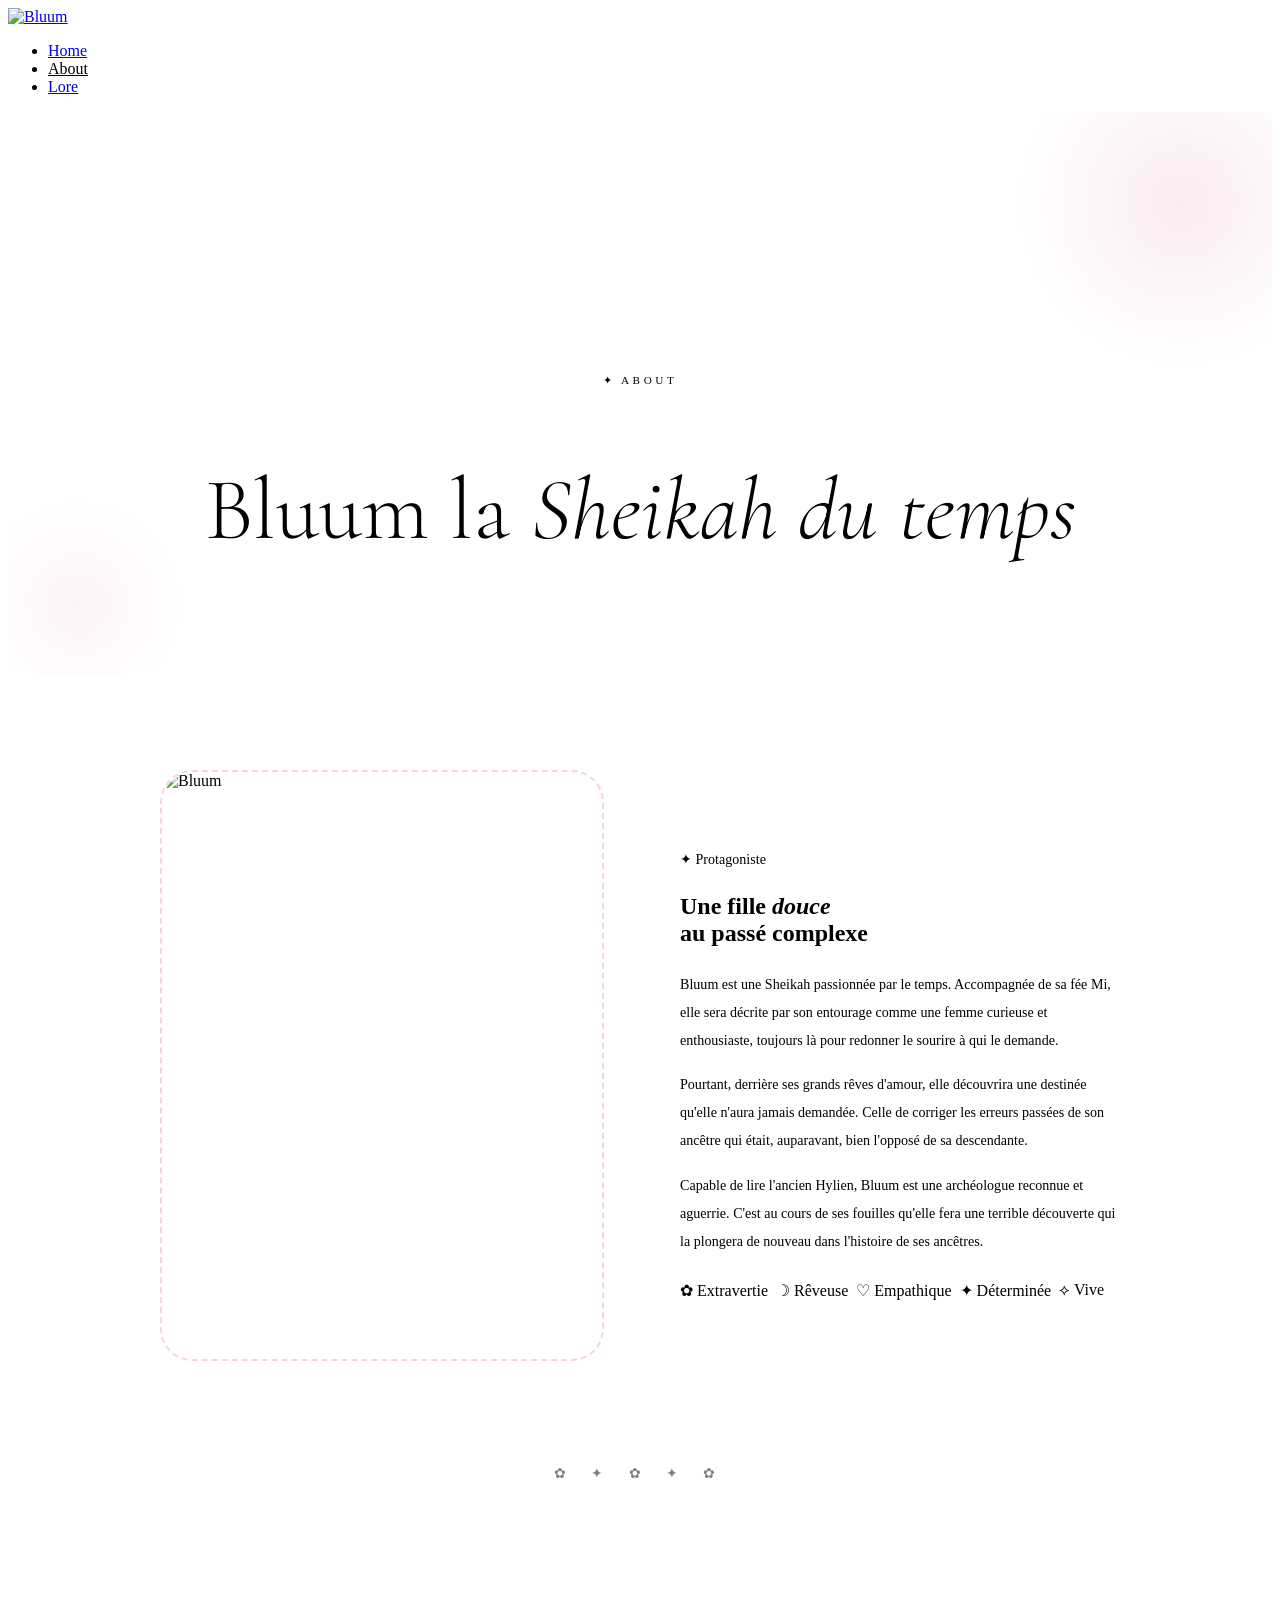
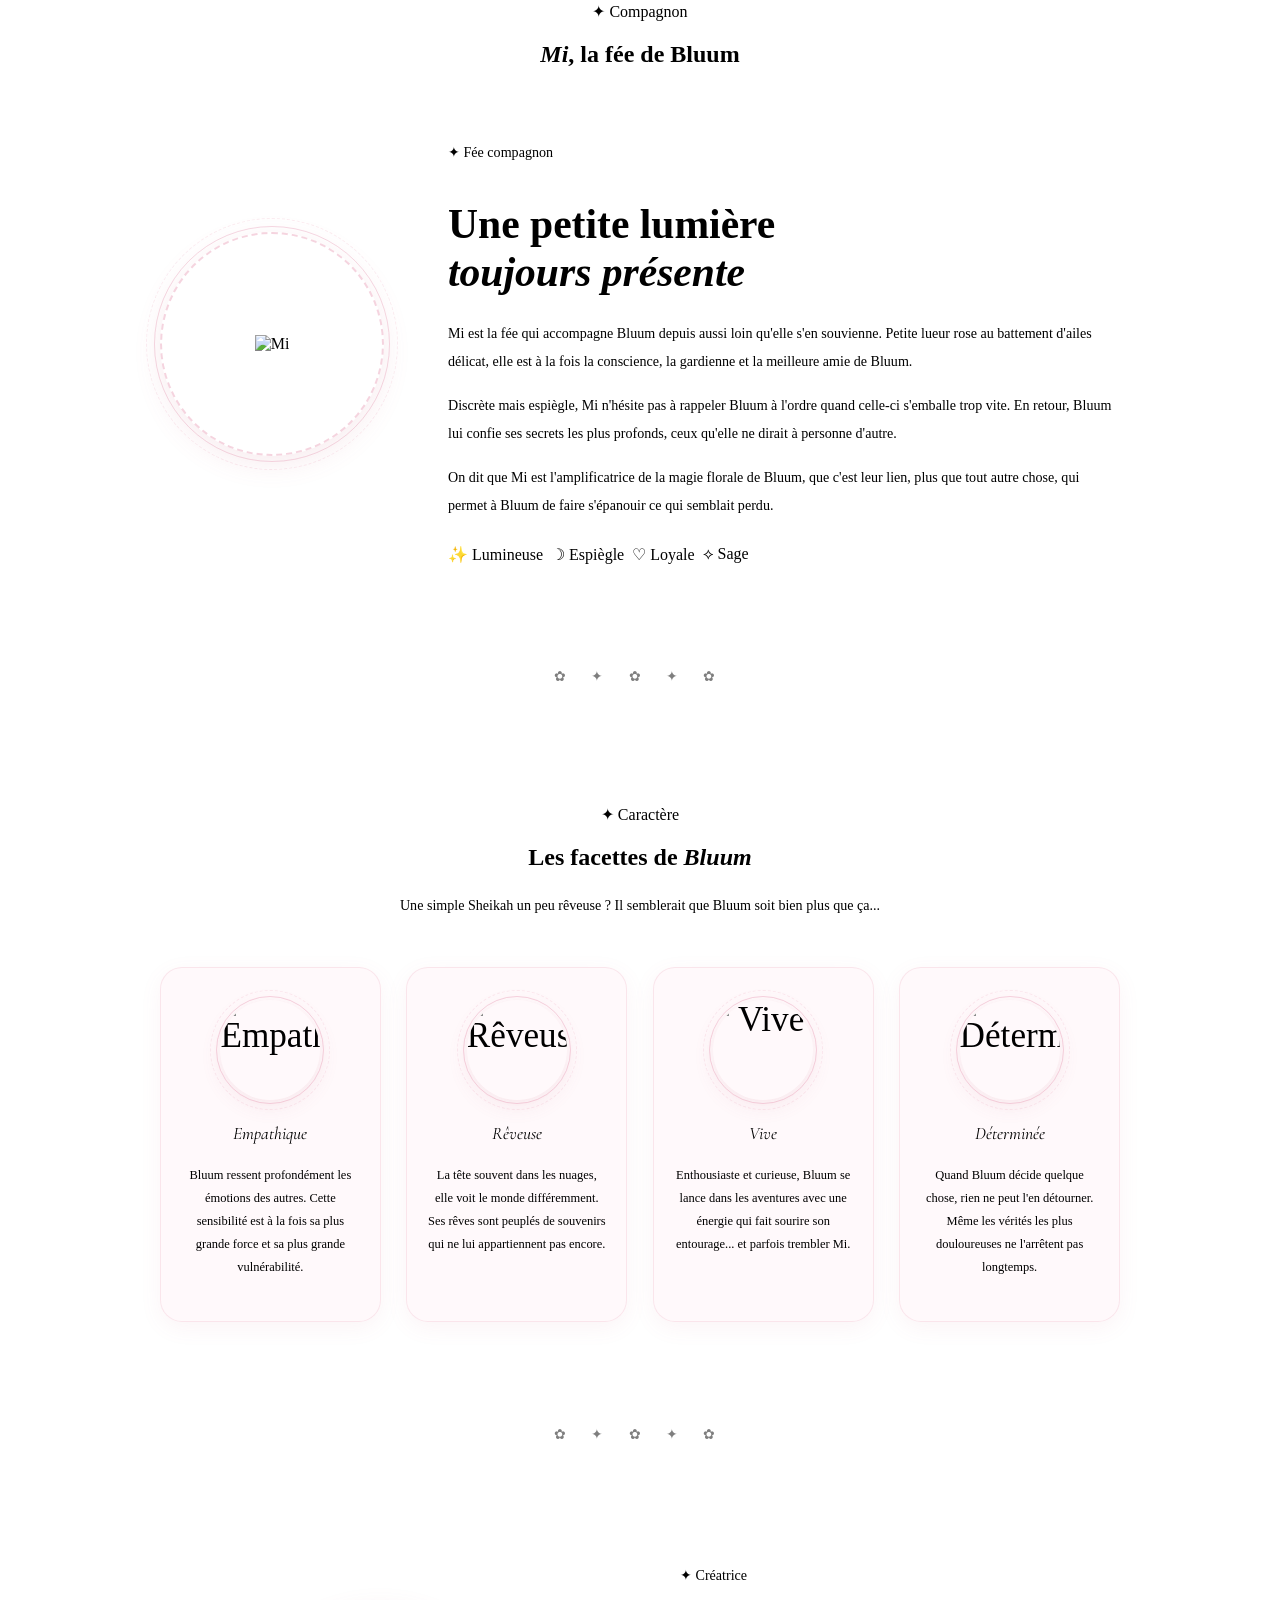
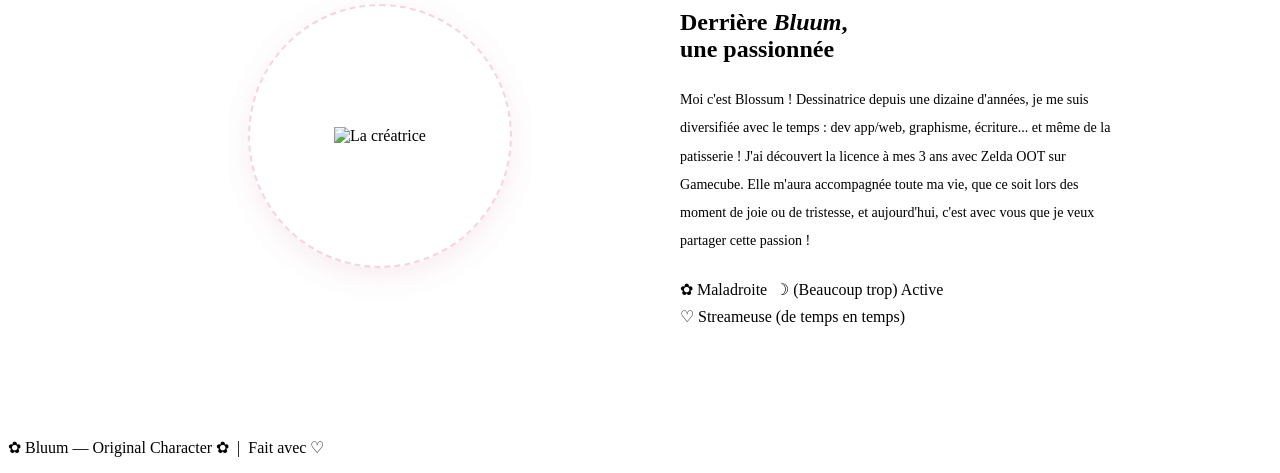
==== about.html @ 6b10b5e0 "Update about.html" ====
<!DOCTYPE html>
<html lang="fr">
<head>
  <meta charset="UTF-8" />
  <meta name="viewport" content="width=device-width, initial-scale=1.0"/>
  <title>The Legend of Nyx — About</title>
  <link href="https://fonts.googleapis.com/css2?family=Cormorant+Garamond:ital,wght@0,300;0,400;1,300;1,400&family=DM+Sans:wght@300;400&family=Playfair+Display:ital@1&display=swap" rel="stylesheet"/>
  <link rel="stylesheet" href="style.css"/>
  <link rel="icon" type="image/png" href="images/icon.png" />
  <style>

    /* ─── Lien actif nav ─── */
    nav.top-nav ul li a.active { color: var(--deep-rose); }
    nav.top-nav ul li a.active::after { width: 100%; }

    /* ════════════════════════════════════════
       HERO ABOUT
    ════════════════════════════════════════ */
    .about-hero {
      min-height: 42vh;
      display: flex;
      flex-direction: column;
      align-items: center;
      justify-content: flex-end;
      padding: 8rem 2rem 3.5rem;
      text-align: center;
      background: linear-gradient(160deg, var(--blush) 0%, var(--cream) 100%);
      position: relative;
      overflow: hidden;
    }
    .about-hero-deco {
      position: absolute;
      border-radius: 50%;
      pointer-events: none;
    }
    .about-hero h1 {
      font-family: 'Cormorant Garamond', serif;
      font-size: clamp(3rem, 7vw, 5.5rem);
      font-weight: 300;
      line-height: 1.1;
      color: var(--text);
      position: relative;
      z-index: 2;
    }
    .about-hero h1 em { font-style: italic; color: var(--deep-rose); }
    .about-hero-label {
      font-size: 0.7rem;
      letter-spacing: 0.32em;
      text-transform: uppercase;
      color: var(--rose);
      margin-bottom: 1rem;
      position: relative;
      z-index: 2;
    }

    /* ════════════════════════════════════════
       SECTIONS COMMUNES
    ════════════════════════════════════════ */
    .page-section {
      padding: 6rem 2rem;
      display: flex;
      flex-direction: column;
      align-items: center;
    }
    .page-section-inner {
      max-width: 960px;
      width: 100%;
    }

    /* ════════════════════════════════════════
       LAYOUT PORTRAIT — image + texte côte à côte
    ════════════════════════════════════════ */
    .portrait-section {
      display: grid;
      grid-template-columns: 1fr 1fr;
      gap: 5rem;
      align-items: center;
    }
    .portrait-section.reverse { direction: rtl; }
    .portrait-section.reverse > * { direction: ltr; }

    /* Zone de dessin rectangulaire */
    .drawing-zone {
      width: 100%;
      aspect-ratio: 3 / 4;
      background: linear-gradient(135deg, var(--blush), var(--petal));
      border-radius: 2rem;
      display: flex;
      flex-direction: column;
      align-items: center;
      justify-content: center;
      gap: 0.8rem;
      border: 2px dashed rgba(232,160,184,0.45);
      position: relative;
      overflow: hidden;
    }
    .drawing-zone img {
      width: 100%; height: 100%;
      object-fit: cover;
      border-radius: 2rem;
      display: block;
    }
    .drawing-zone-placeholder {
      display: flex;
      flex-direction: column;
      align-items: center;
      gap: 0.6rem;
    }
    .drawing-zone-icon { font-size: 2.4rem; opacity: 0.4; }
    .drawing-zone-label {
      font-size: 0.68rem;
      letter-spacing: 0.22em;
      text-transform: uppercase;
      color: var(--muted);
      opacity: 0.7;
    }

    /* Texte des sections portrait */
    .portrait-text .section-label { margin-bottom: 0.6rem; }
    .portrait-text .section-title { margin-bottom: 1.4rem; }
    .portrait-text p {
      font-size: 0.88rem;
      line-height: 2;
      color: var(--muted);
      font-weight: 300;
      margin-bottom: 1rem;
    }
    .portrait-text p:last-of-type { margin-bottom: 0; }
    .portrait-tags {
      display: flex;
      flex-wrap: wrap;
      gap: 0.5rem;
      margin-top: 1.6rem;
    }

    /* ════════════════════════════════════════
       SECTION MI — rond + texte horizontal
    ════════════════════════════════════════ */
    .mi-layout {
      display: grid;
      grid-template-columns: auto 1fr;
      gap: 4rem;
      align-items: center;
    }
    .mi-circle-wrap {
      position: relative;
      display: flex;
      align-items: center;
      justify-content: center;
      flex-shrink: 0;
    }
    .mi-drawing {
      width: 220px;
      height: 220px;
      border-radius: 50%;
      background: linear-gradient(135deg, var(--blush), var(--petal));
      display: flex;
      flex-direction: column;
      align-items: center;
      justify-content: center;
      gap: 0.6rem;
      border: 2px dashed rgba(232,160,184,0.45);
      overflow: hidden;
      box-shadow: 0 8px 28px rgba(197,96,122,0.12);
      position: relative;
      z-index: 1;
    }
    .mi-drawing img { width: 100%; height: 100%; object-fit: cover; }
    .mi-ring {
      position: absolute; inset: -6px; border-radius: 50%;
      border: 1.5px solid rgba(232,160,184,0.4); pointer-events: none;
    }
    .mi-ring-2 {
      position: absolute; inset: -14px; border-radius: 50%;
      border: 1px dashed rgba(232,160,184,0.2); pointer-events: none;
      animation: spinSlow 18s linear infinite;
    }

    /* ════════════════════════════════════════
       SECTION CARACTÈRE — cartes style univers
    ════════════════════════════════════════ */
    .caractere-grid {
      display: grid;
      grid-template-columns: repeat(4, 1fr);
      gap: 1.6rem;
      margin-top: 3rem;
    }
    .caract-card {
      display: flex;
      flex-direction: column;
      align-items: center;
      text-align: center;
      padding: 2rem 1.2rem 1.8rem;
      background: rgba(255,248,251,0.85);
      backdrop-filter: blur(12px);
      border: 1px solid rgba(232,160,184,0.22);
      border-radius: 22px;
      position: relative;
      transition: transform 0.35s, box-shadow 0.35s;
      box-shadow: 0 6px 22px rgba(197,96,122,0.07);
    }
    .caract-card:hover {
      transform: translateY(-6px);
      box-shadow: 0 16px 40px rgba(197,96,122,0.14);
    }
    .caract-portrait {
      width: 100px; height: 100px;
      border-radius: 50%;
      background: linear-gradient(135deg, var(--blush), var(--petal));
      display: flex; align-items: center; justify-content: center;
      font-size: 2.2rem;
      position: relative;
      margin-bottom: 1.4rem;
      overflow: visible;
      flex-shrink: 0;
      box-shadow: 0 6px 20px rgba(197,96,122,0.12);
      transition: transform 0.35s, box-shadow 0.35s;
    }
    .caract-card:hover .caract-portrait {
      transform: translateY(-4px) scale(1.05);
      box-shadow: 0 14px 34px rgba(197,96,122,0.2);
    }
    .caract-portrait-inner {
      width: 100%; height: 100%;
      border-radius: 50%; overflow: hidden;
      display: flex; align-items: center; justify-content: center;
    }
    .caract-portrait-inner img { width: 100%; height: 100%; object-fit: cover; }
    .caract-ring {
      position: absolute; inset: -4px; border-radius: 50%;
      border: 1.5px solid rgba(232,160,184,0.45); pointer-events: none;
    }
    .caract-ring-2 {
      position: absolute; inset: -10px; border-radius: 50%;
      border: 1px dashed rgba(232,160,184,0.2); pointer-events: none;
      animation: spinSlow 20s linear infinite;
    }
    .caract-title {
      font-family: 'Cormorant Garamond', serif;
      font-size: 1.1rem; font-weight: 400;
      color: var(--text); margin-bottom: 0.5rem;
    }
    .caract-title em { font-style: italic; color: var(--deep-rose); }
    .caract-desc {
      font-size: 0.78rem; line-height: 1.85;
      color: var(--muted); font-weight: 300;
    }

    /* ════════════════════════════════════════
       SECTION CRÉATRICE — rond centré
    ════════════════════════════════════════ */
    .creatrice-drawing {
      width: 260px; height: 260px;
      border-radius: 50%;
      background: linear-gradient(135deg, var(--blush), var(--petal));
      display: flex; flex-direction: column;
      align-items: center; justify-content: center;
      gap: 0.6rem;
      border: 2px dashed rgba(232,160,184,0.45);
      overflow: hidden;
      box-shadow: 0 8px 28px rgba(197,96,122,0.12);
      flex-shrink: 0;
    }
    .creatrice-drawing img { width: 100%; height: 100%; object-fit: cover; }

    /* ─── Séparateur floral ─── */
    .floral-sep {
      text-align: center;
      font-size: 0.85rem;
      color: var(--rose);
      letter-spacing: 0.8em;
      opacity: 0.5;
      padding: 0.5rem 0;
    }

    /* ─── Responsive ─── */
    @media (max-width: 860px) {
      .portrait-section,
      .portrait-section.reverse { grid-template-columns: 1fr; direction: ltr; gap: 3rem; }
      .mi-layout { grid-template-columns: 1fr; justify-items: center; }
      .caractere-grid { grid-template-columns: repeat(2, 1fr); }
    }
    @media (max-width: 520px) {
      .caractere-grid { grid-template-columns: 1fr; }
    }
  </style>
</head>
<body>

  <!-- NAV -->
  <nav class="top-nav" aria-label="Navigation principale">
    <a class="nav-logo" href="index.html"><img src="images/logo.png" width="400" alt="Bluum"></a>
    <ul>
      <li><a href="index.html">Home</a></li>
      <li><a href="about.html" class="active">About</a></li>
      <li><a href="lore.html">Lore</a></li>
    </ul>
  </nav>

  <!-- ══════════════════════════════════════
       HERO
  ══════════════════════════════════════ -->
  <div class="about-hero">
    <div class="about-hero-deco" style="width:340px;height:340px;background:radial-gradient(circle,rgba(232,160,184,0.2) 0%,transparent 70%);top:-80px;right:-80px;animation:floatA 7s ease-in-out infinite;"></div>
    <div class="about-hero-deco" style="width:220px;height:220px;background:radial-gradient(circle,rgba(249,217,227,0.3) 0%,transparent 70%);bottom:-40px;left:-40px;animation:floatB 9s ease-in-out infinite;"></div>
    <p class="about-hero-label">✦ About</p>
    <h1>Bluum la <em>Sheikah du temps</em></h1>
  </div>

  <!-- ══════════════════════════════════════
       1 — BLUUM : Histoire & portrait
  ══════════════════════════════════════ -->
  <div class="page-section" style="background:var(--white);">
    <div class="page-section-inner">
      <div class="portrait-section reveal">

        <div class="drawing-zone">
        <img src="images/bluum-histoire.png" alt="Bluum">
        </div>

        <div class="portrait-text">
          <p class="section-label">✦ Protagoniste</p>
          <h2 class="section-title">Une fille <em>douce</em><br/>au passé complexe</h2>
          <p>
            Bluum est une Sheikah passionnée par le temps. Accompagnée de sa fée Mi, elle sera décrite par son entourage comme une femme curieuse et enthousiaste, toujours là pour redonner le sourire à qui le demande.
          </p>
          <p>
            Pourtant, derrière ses grands rêves d'amour, elle découvrira une destinée qu'elle n'aura jamais demandée. Celle de corriger les erreurs passées de son ancêtre qui était, auparavant, bien l'opposé de sa descendante.
          </p>
          <p>
            Capable de lire l'ancien Hylien, Bluum est une archéologue reconnue et aguerrie. C'est au cours de ses fouilles qu'elle fera une terrible découverte qui la plongera de nouveau dans l'histoire de ses ancêtres.
          </p>
          <div class="portrait-tags">
            <span class="tag">✿ Extravertie</span>
            <span class="tag">☽ Rêveuse</span>
            <span class="tag">♡ Empathique</span>
            <span class="tag">✦ Déterminée</span>
            <span class="tag">⟡ Vive</span>
          </div>
        </div>

      </div>
    </div>
  </div>

  <div class="floral-sep">✿ ✦ ✿ ✦ ✿</div>

  <!-- ══════════════════════════════════════
       2 — MI : La fée compagnon
  ══════════════════════════════════════ -->
  <div class="page-section" style="background:linear-gradient(160deg, var(--blush) 0%, var(--cream) 100%);">
    <div class="page-section-inner">

      <div style="text-align:center; margin-bottom:3.5rem;" class="reveal">
        <p class="section-label">✦ Compagnon</p>
        <h2 class="section-title"><em>Mi</em>, la fée de Bluum</h2>
      </div>

      <div class="mi-layout reveal" style="transition-delay:0.1s">

        <div class="mi-circle-wrap">
          <div class="mi-drawing">
            <!-- ✏️ Remplace par : <img src="images/mi.png" alt="Mi"> -->
            <div class="drawing-zone-placeholder">
            <img src="images/mi.jpg" alt="Mi">
            </div>
          </div>
          <div class="mi-ring"></div>
          <div class="mi-ring-2"></div>
        </div>

        <div class="portrait-text">
          <p class="section-label">✦ Fée compagnon</p>
          <h2 class="section-title" style="font-size:clamp(1.8rem,3.5vw,2.6rem);">Une petite lumière<br/><em>toujours présente</em></h2>
          <p>
            Mi est la fée qui accompagne Bluum depuis aussi loin qu'elle s'en souvienne. Petite lueur rose au battement d'ailes délicat, elle est à la fois la conscience, la gardienne et la meilleure amie de Bluum.
          </p>
          <p>
            Discrète mais espiègle, Mi n'hésite pas à rappeler Bluum à l'ordre quand celle-ci s'emballe trop vite. En retour, Bluum lui confie ses secrets les plus profonds, ceux qu'elle ne dirait à personne d'autre.
          </p>
          <p>
            On dit que Mi est l'amplificatrice de la magie florale de Bluum, que c'est leur lien, plus que tout autre chose, qui permet à Bluum de faire s'épanouir ce qui semblait perdu.
          </p>
          <div class="portrait-tags">
            <span class="tag">✨ Lumineuse</span>
            <span class="tag">☽ Espiègle</span>
            <span class="tag">♡ Loyale</span>
            <span class="tag">⟡ Sage</span>
          </div>
        </div>

      </div>
    </div>
  </div>

  <div class="floral-sep">✿ ✦ ✿ ✦ ✿</div>

  <!-- ══════════════════════════════════════
       3 — CARACTÈRE : Cartes avec ronds
  ══════════════════════════════════════ -->
  <div class="page-section" style="background:var(--white);">
    <div class="page-section-inner">

      <div style="text-align:center;" class="reveal">
        <p class="section-label">✦ Caractère</p>
        <h2 class="section-title">Les facettes de <em>Bluum</em></h2>
        <p style="font-size:0.88rem;line-height:2;color:var(--muted);font-weight:300;max-width:520px;margin:0 auto;">
          Une simple Sheikah un peu rêveuse ? Il semblerait que Bluum soit bien plus que ça...
        </p>
      </div>

      <div class="caractere-grid">

        <div class="caract-card reveal">
          <div class="caract-portrait">
            <div class="caract-portrait-inner">
              <img src="images/caract-1.png" alt="Empathique">
            </div>
            <div class="caract-ring"></div>
            <div class="caract-ring-2"></div>
          </div>
          <div class="caract-title"><em>Empathique</em></div>
          <p class="caract-desc">Bluum ressent profondément les émotions des autres. Cette sensibilité est à la fois sa plus grande force et sa plus grande vulnérabilité.</p>
        </div>

        <div class="caract-card reveal" style="transition-delay:0.08s">
          <div class="caract-portrait">
            <div class="caract-portrait-inner">
              <img src="images/caract-2.png" alt="Rêveuse">
            </div>
            <div class="caract-ring"></div>
            <div class="caract-ring-2"></div>
          </div>
          <div class="caract-title"><em>Rêveuse</em></div>
          <p class="caract-desc">La tête souvent dans les nuages, elle voit le monde différemment. Ses rêves sont peuplés de souvenirs qui ne lui appartiennent pas encore.</p>
        </div>

        <div class="caract-card reveal" style="transition-delay:0.16s">
          <div class="caract-portrait">
            <div class="caract-portrait-inner">
              <img src="images/caract-3.png" alt="Vive">
            </div>
            <div class="caract-ring"></div>
            <div class="caract-ring-2"></div>
          </div>
          <div class="caract-title"><em>Vive</em></div>
          <p class="caract-desc">Enthousiaste et curieuse, Bluum se lance dans les aventures avec une énergie qui fait sourire son entourage... et parfois trembler Mi.</p>
        </div>

        <div class="caract-card reveal" style="transition-delay:0.24s">
          <div class="caract-portrait">
            <div class="caract-portrait-inner">
              <img src="images/caract-4.png" alt="Déterminée">
            </div>
            <div class="caract-ring"></div>
            <div class="caract-ring-2"></div>
          </div>
          <div class="caract-title"><em>Déterminée</em></div>
          <p class="caract-desc">Quand Bluum décide quelque chose, rien ne peut l'en détourner. Même les vérités les plus douloureuses ne l'arrêtent pas longtemps.</p>
        </div>

      </div>
    </div>
  </div>

  <div class="floral-sep">✿ ✦ ✿ ✦ ✿</div>

  <!-- ══════════════════════════════════════
       4 — CRÉATRICE
  ══════════════════════════════════════ -->
  <div class="page-section" style="background:linear-gradient(160deg, var(--petal) 0%, var(--cream) 100%);">
    <div class="page-section-inner">
      <div class="portrait-section reverse reveal">

        <div class="portrait-text">
          <p class="section-label">✦ Créatrice</p>
          <h2 class="section-title">Derrière <em>Bluum</em>,<br/>une passionnée</h2>
          <p>
            <!-- ✏️ Parle de toi ici : qui tu es, d'où vient l'idée de Bluum, ce que cet univers représente pour toi... -->
            Moi c'est Blossum ! Dessinatrice depuis une dizaine d'années, je me suis diversifiée avec le temps : dev app/web, graphisme, écriture... et même de la patisserie ! J'ai découvert la licence à mes 3 ans avec Zelda OOT sur Gamecube. Elle m'aura accompagnée toute ma vie, que ce soit lors des moment de joie ou de tristesse, et aujourd'hui, c'est avec vous que je veux partager cette passion !
          </p>
          <p>
            <!-- ✏️ Second paragraphe si tu le souhaites -->
          </p>
          <div class="portrait-tags">
            <!-- ✏️ Tes propres tags -->
            <span class="tag">✿ Maladroite</span>
            <span class="tag">☽ (Beaucoup trop) Active</span>
            <span class="tag">♡ Streameuse (de temps en temps)</span>
          </div>
        </div>

        <div style="display:flex;align-items:center;justify-content:center;">
          <div style="position:relative;">
            <div class="creatrice-drawing">
              <div class="drawing-zone-placeholder">
                <img src="images/creatrice.png" alt="La créatrice">
              </div>
            </div>
          </div>
        </div>

      </div>
    </div>
  </div>

  <!-- FOOTER -->
  <footer>
    <p>✿ Bluum — Original Character ✿ &nbsp;|&nbsp; Fait avec <span>♡</span></p>
  </footer>

  <script>
    const obs = new IntersectionObserver(
      entries => entries.forEach(e => { if (e.isIntersecting) e.target.classList.add('visible'); }),
      { threshold: 0.1 }
    );
    document.querySelectorAll('.reveal').forEach(r => obs.observe(r));
  </script>

</body>
</html>
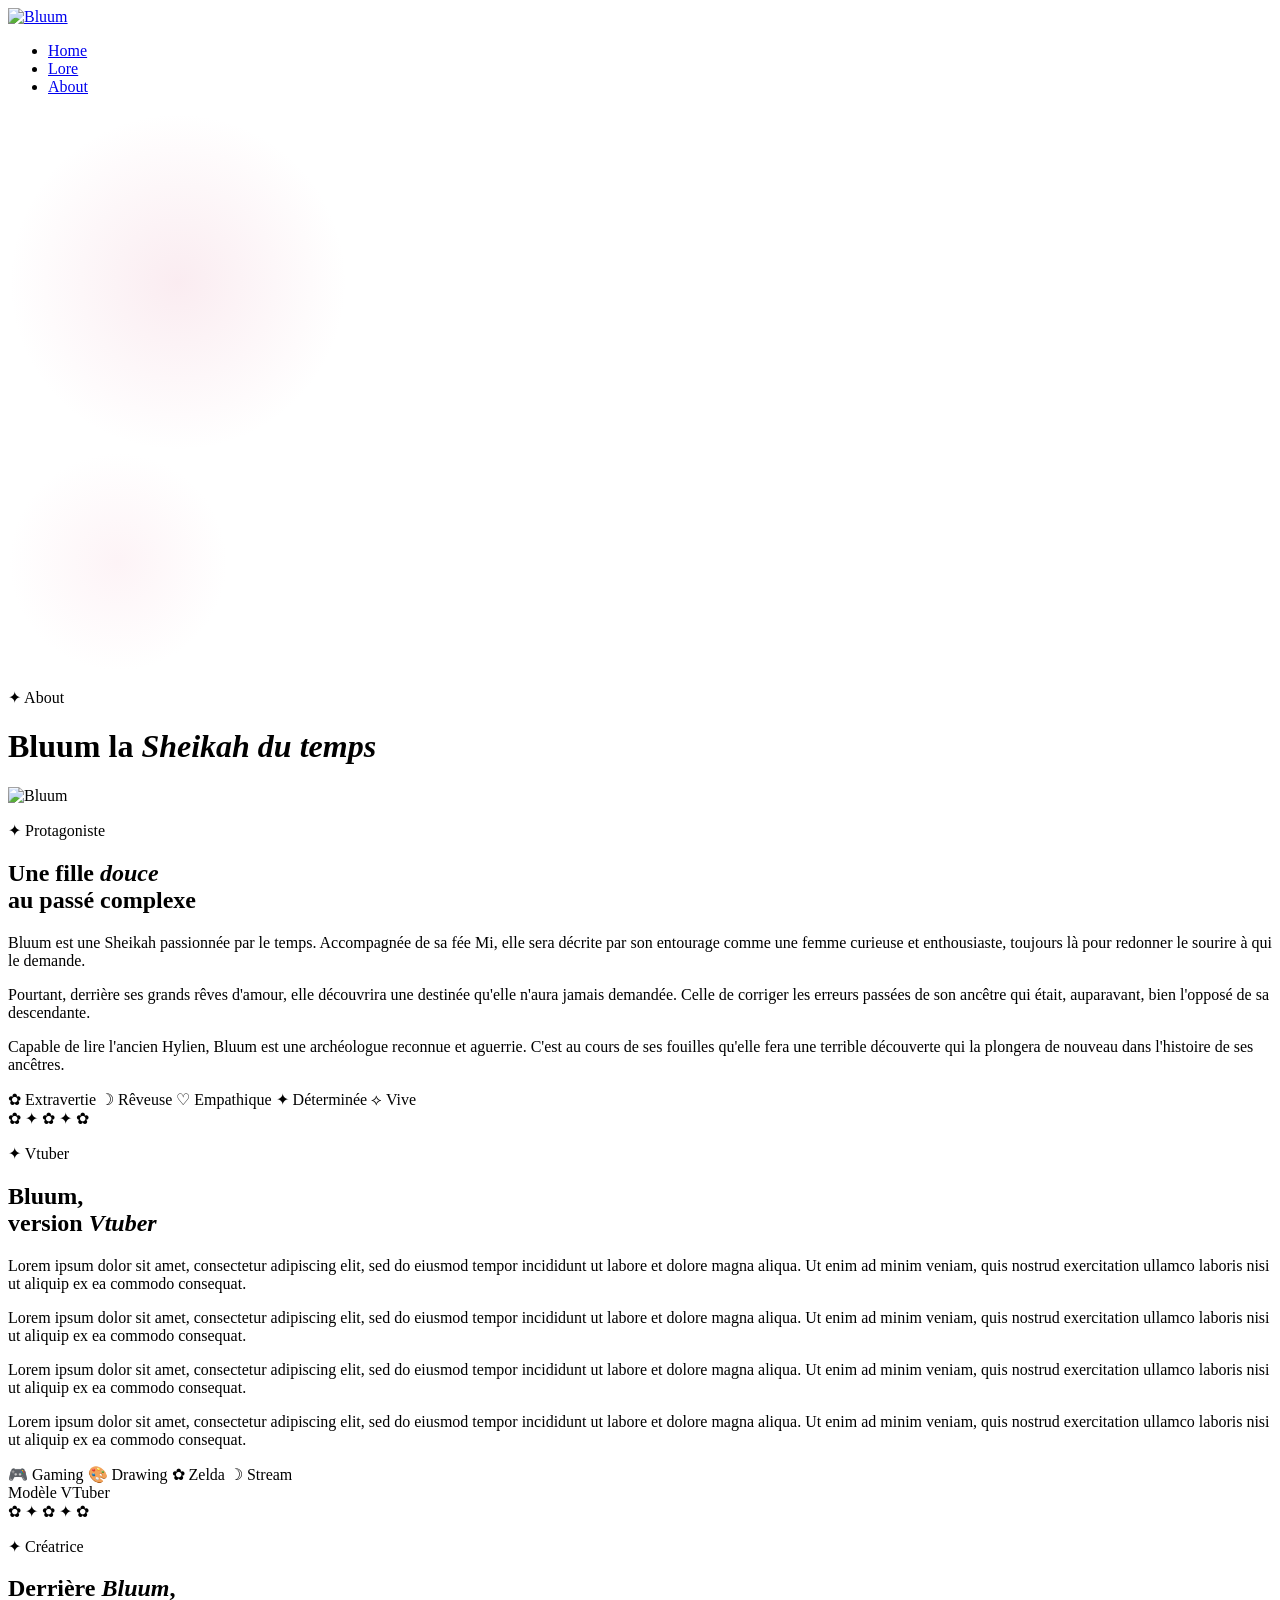
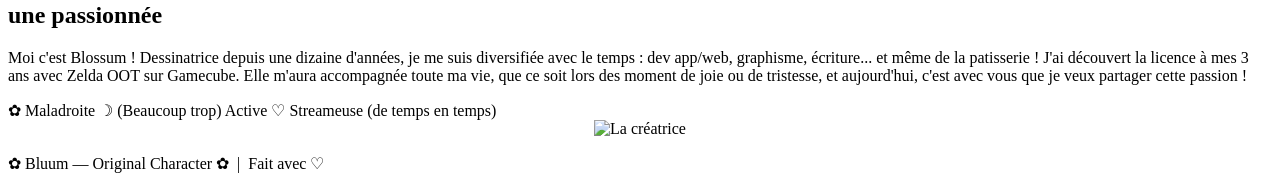
==== commit ebbf8991: "Update about.html" ====
--- a/about.html
+++ b/about.html
@@ -7,283 +7,7 @@
   <link href="https://fonts.googleapis.com/css2?family=Cormorant+Garamond:ital,wght@0,300;0,400;1,300;1,400&family=DM+Sans:wght@300;400&family=Playfair+Display:ital@1&display=swap" rel="stylesheet"/>
   <link rel="stylesheet" href="style.css"/>
   <link rel="icon" type="image/png" href="images/icon.png" />
-  <style>
 
-    /* ─── Lien actif nav ─── */
-    nav.top-nav ul li a.active { color: var(--deep-rose); }
-    nav.top-nav ul li a.active::after { width: 100%; }
-
-    /* ════════════════════════════════════════
-       HERO ABOUT
-    ════════════════════════════════════════ */
-    .about-hero {
-      min-height: 42vh;
-      display: flex;
-      flex-direction: column;
-      align-items: center;
-      justify-content: flex-end;
-      padding: 8rem 2rem 3.5rem;
-      text-align: center;
-      background: linear-gradient(160deg, var(--blush) 0%, var(--cream) 100%);
-      position: relative;
-      overflow: hidden;
-    }
-    .about-hero-deco {
-      position: absolute;
-      border-radius: 50%;
-      pointer-events: none;
-    }
-    .about-hero h1 {
-      font-family: 'Cormorant Garamond', serif;
-      font-size: clamp(3rem, 7vw, 5.5rem);
-      font-weight: 300;
-      line-height: 1.1;
-      color: var(--text);
-      position: relative;
-      z-index: 2;
-    }
-    .about-hero h1 em { font-style: italic; color: var(--deep-rose); }
-    .about-hero-label {
-      font-size: 0.7rem;
-      letter-spacing: 0.32em;
-      text-transform: uppercase;
-      color: var(--rose);
-      margin-bottom: 1rem;
-      position: relative;
-      z-index: 2;
-    }
-
-    /* ════════════════════════════════════════
-       SECTIONS COMMUNES
-    ════════════════════════════════════════ */
-    .page-section {
-      padding: 6rem 2rem;
-      display: flex;
-      flex-direction: column;
-      align-items: center;
-    }
-    .page-section-inner {
-      max-width: 960px;
-      width: 100%;
-    }
-
-    /* ════════════════════════════════════════
-       LAYOUT PORTRAIT — image + texte côte à côte
-    ════════════════════════════════════════ */
-    .portrait-section {
-      display: grid;
-      grid-template-columns: 1fr 1fr;
-      gap: 5rem;
-      align-items: center;
-    }
-    .portrait-section.reverse { direction: rtl; }
-    .portrait-section.reverse > * { direction: ltr; }
-
-    /* Zone de dessin rectangulaire */
-    .drawing-zone {
-      width: 100%;
-      aspect-ratio: 3 / 4;
-      background: linear-gradient(135deg, var(--blush), var(--petal));
-      border-radius: 2rem;
-      display: flex;
-      flex-direction: column;
-      align-items: center;
-      justify-content: center;
-      gap: 0.8rem;
-      border: 2px dashed rgba(232,160,184,0.45);
-      position: relative;
-      overflow: hidden;
-    }
-    .drawing-zone img {
-      width: 100%; height: 100%;
-      object-fit: cover;
-      border-radius: 2rem;
-      display: block;
-    }
-    .drawing-zone-placeholder {
-      display: flex;
-      flex-direction: column;
-      align-items: center;
-      gap: 0.6rem;
-    }
-    .drawing-zone-icon { font-size: 2.4rem; opacity: 0.4; }
-    .drawing-zone-label {
-      font-size: 0.68rem;
-      letter-spacing: 0.22em;
-      text-transform: uppercase;
-      color: var(--muted);
-      opacity: 0.7;
-    }
-
-    /* Texte des sections portrait */
-    .portrait-text .section-label { margin-bottom: 0.6rem; }
-    .portrait-text .section-title { margin-bottom: 1.4rem; }
-    .portrait-text p {
-      font-size: 0.88rem;
-      line-height: 2;
-      color: var(--muted);
-      font-weight: 300;
-      margin-bottom: 1rem;
-    }
-    .portrait-text p:last-of-type { margin-bottom: 0; }
-    .portrait-tags {
-      display: flex;
-      flex-wrap: wrap;
-      gap: 0.5rem;
-      margin-top: 1.6rem;
-    }
-
-    /* ════════════════════════════════════════
-       SECTION MI — rond + texte horizontal
-    ════════════════════════════════════════ */
-    .mi-layout {
-      display: grid;
-      grid-template-columns: auto 1fr;
-      gap: 4rem;
-      align-items: center;
-    }
-    .mi-circle-wrap {
-      position: relative;
-      display: flex;
-      align-items: center;
-      justify-content: center;
-      flex-shrink: 0;
-    }
-    .mi-drawing {
-      width: 220px;
-      height: 220px;
-      border-radius: 50%;
-      background: linear-gradient(135deg, var(--blush), var(--petal));
-      display: flex;
-      flex-direction: column;
-      align-items: center;
-      justify-content: center;
-      gap: 0.6rem;
-      border: 2px dashed rgba(232,160,184,0.45);
-      overflow: hidden;
-      box-shadow: 0 8px 28px rgba(197,96,122,0.12);
-      position: relative;
-      z-index: 1;
-    }
-    .mi-drawing img { width: 100%; height: 100%; object-fit: cover; }
-    .mi-ring {
-      position: absolute; inset: -6px; border-radius: 50%;
-      border: 1.5px solid rgba(232,160,184,0.4); pointer-events: none;
-    }
-    .mi-ring-2 {
-      position: absolute; inset: -14px; border-radius: 50%;
-      border: 1px dashed rgba(232,160,184,0.2); pointer-events: none;
-      animation: spinSlow 18s linear infinite;
-    }
-
-    /* ════════════════════════════════════════
-       SECTION CARACTÈRE — cartes style univers
-    ════════════════════════════════════════ */
-    .caractere-grid {
-      display: grid;
-      grid-template-columns: repeat(4, 1fr);
-      gap: 1.6rem;
-      margin-top: 3rem;
-    }
-    .caract-card {
-      display: flex;
-      flex-direction: column;
-      align-items: center;
-      text-align: center;
-      padding: 2rem 1.2rem 1.8rem;
-      background: rgba(255,248,251,0.85);
-      backdrop-filter: blur(12px);
-      border: 1px solid rgba(232,160,184,0.22);
-      border-radius: 22px;
-      position: relative;
-      transition: transform 0.35s, box-shadow 0.35s;
-      box-shadow: 0 6px 22px rgba(197,96,122,0.07);
-    }
-    .caract-card:hover {
-      transform: translateY(-6px);
-      box-shadow: 0 16px 40px rgba(197,96,122,0.14);
-    }
-    .caract-portrait {
-      width: 100px; height: 100px;
-      border-radius: 50%;
-      background: linear-gradient(135deg, var(--blush), var(--petal));
-      display: flex; align-items: center; justify-content: center;
-      font-size: 2.2rem;
-      position: relative;
-      margin-bottom: 1.4rem;
-      overflow: visible;
-      flex-shrink: 0;
-      box-shadow: 0 6px 20px rgba(197,96,122,0.12);
-      transition: transform 0.35s, box-shadow 0.35s;
-    }
-    .caract-card:hover .caract-portrait {
-      transform: translateY(-4px) scale(1.05);
-      box-shadow: 0 14px 34px rgba(197,96,122,0.2);
-    }
-    .caract-portrait-inner {
-      width: 100%; height: 100%;
-      border-radius: 50%; overflow: hidden;
-      display: flex; align-items: center; justify-content: center;
-    }
-    .caract-portrait-inner img { width: 100%; height: 100%; object-fit: cover; }
-    .caract-ring {
-      position: absolute; inset: -4px; border-radius: 50%;
-      border: 1.5px solid rgba(232,160,184,0.45); pointer-events: none;
-    }
-    .caract-ring-2 {
-      position: absolute; inset: -10px; border-radius: 50%;
-      border: 1px dashed rgba(232,160,184,0.2); pointer-events: none;
-      animation: spinSlow 20s linear infinite;
-    }
-    .caract-title {
-      font-family: 'Cormorant Garamond', serif;
-      font-size: 1.1rem; font-weight: 400;
-      color: var(--text); margin-bottom: 0.5rem;
-    }
-    .caract-title em { font-style: italic; color: var(--deep-rose); }
-    .caract-desc {
-      font-size: 0.78rem; line-height: 1.85;
-      color: var(--muted); font-weight: 300;
-    }
-
-    /* ════════════════════════════════════════
-       SECTION CRÉATRICE — rond centré
-    ════════════════════════════════════════ */
-    .creatrice-drawing {
-      width: 260px; height: 260px;
-      border-radius: 50%;
-      background: linear-gradient(135deg, var(--blush), var(--petal));
-      display: flex; flex-direction: column;
-      align-items: center; justify-content: center;
-      gap: 0.6rem;
-      border: 2px dashed rgba(232,160,184,0.45);
-      overflow: hidden;
-      box-shadow: 0 8px 28px rgba(197,96,122,0.12);
-      flex-shrink: 0;
-    }
-    .creatrice-drawing img { width: 100%; height: 100%; object-fit: cover; }
-
-    /* ─── Séparateur floral ─── */
-    .floral-sep {
-      text-align: center;
-      font-size: 0.85rem;
-      color: var(--rose);
-      letter-spacing: 0.8em;
-      opacity: 0.5;
-      padding: 0.5rem 0;
-    }
-
-    /* ─── Responsive ─── */
-    @media (max-width: 860px) {
-      .portrait-section,
-      .portrait-section.reverse { grid-template-columns: 1fr; direction: ltr; gap: 3rem; }
-      .mi-layout { grid-template-columns: 1fr; justify-items: center; }
-      .caractere-grid { grid-template-columns: repeat(2, 1fr); }
-    }
-    @media (max-width: 520px) {
-      .caractere-grid { grid-template-columns: 1fr; }
-    }
-  </style>
 </head>
 <body>
 
@@ -292,8 +16,8 @@
     <a class="nav-logo" href="index.html"><img src="images/logo.png" width="400" alt="Bluum"></a>
     <ul>
       <li><a href="index.html">Home</a></li>
+      <li><a href="lore.html">Lore</a></li>
       <li><a href="about.html" class="active">About</a></li>
-      <li><a href="lore.html">Lore</a></li>
     </ul>
   </nav>
 
@@ -346,46 +70,40 @@
   <div class="floral-sep">✿ ✦ ✿ ✦ ✿</div>
 
   <!-- ══════════════════════════════════════
-       2 — MI : La fée compagnon
+       2 — VERSION VTUBER
   ══════════════════════════════════════ -->
-  <div class="page-section" style="background:linear-gradient(160deg, var(--blush) 0%, var(--cream) 100%);">
+  <div class="page-section" style="background:linear-gradient(160deg, var(--petal) 0%, var(--cream) 100%);">
     <div class="page-section-inner">
+      <div class="portrait-section reverse reveal">
 
-      <div style="text-align:center; margin-bottom:3.5rem;" class="reveal">
-        <p class="section-label">✦ Compagnon</p>
-        <h2 class="section-title"><em>Mi</em>, la fée de Bluum</h2>
-      </div>
-
-      <div class="mi-layout reveal" style="transition-delay:0.1s">
-
-        <div class="mi-circle-wrap">
-          <div class="mi-drawing">
-            <!-- ✏️ Remplace par : <img src="images/mi.png" alt="Mi"> -->
-            <div class="drawing-zone-placeholder">
-            <img src="images/mi.jpg" alt="Mi">
-            </div>
+        <div class="portrait-text">
+          <p class="section-label">✦ Vtuber</p>
+          <h2 class="section-title">Bluum,<br/>version <em>Vtuber</em></h2>
+          <div class="lore-text">
+            <p>
+              Lorem ipsum dolor sit amet, consectetur adipiscing elit, sed do eiusmod tempor incididunt ut labore et dolore magna aliqua. Ut enim ad minim veniam, quis nostrud exercitation ullamco laboris nisi ut aliquip ex ea commodo consequat.
+            </p>
+            <p>
+              Lorem ipsum dolor sit amet, consectetur adipiscing elit, sed do eiusmod tempor incididunt ut labore et dolore magna aliqua. Ut enim ad minim veniam, quis nostrud exercitation ullamco laboris nisi ut aliquip ex ea commodo consequat.
+            </p>
+            <p>
+              Lorem ipsum dolor sit amet, consectetur adipiscing elit, sed do eiusmod tempor incididunt ut labore et dolore magna aliqua. Ut enim ad minim veniam, quis nostrud exercitation ullamco laboris nisi ut aliquip ex ea commodo consequat.
+            </p>
+            <p>
+              Lorem ipsum dolor sit amet, consectetur adipiscing elit, sed do eiusmod tempor incididunt ut labore et dolore magna aliqua. Ut enim ad minim veniam, quis nostrud exercitation ullamco laboris nisi ut aliquip ex ea commodo consequat.
+            </p>
           </div>
-          <div class="mi-ring"></div>
-          <div class="mi-ring-2"></div>
+          <div class="portrait-tags">
+            <span class="tag">🎮 Gaming</span>
+            <span class="tag">🎨 Drawing</span>
+            <span class="tag">✿ Zelda</span>
+            <span class="tag">☽ Stream</span>
+          </div>
         </div>
 
-        <div class="portrait-text">
-          <p class="section-label">✦ Fée compagnon</p>
-          <h2 class="section-title" style="font-size:clamp(1.8rem,3.5vw,2.6rem);">Une petite lumière<br/><em>toujours présente</em></h2>
-          <p>
-            Mi est la fée qui accompagne Bluum depuis aussi loin qu'elle s'en souvienne. Petite lueur rose au battement d'ailes délicat, elle est à la fois la conscience, la gardienne et la meilleure amie de Bluum.
-          </p>
-          <p>
-            Discrète mais espiègle, Mi n'hésite pas à rappeler Bluum à l'ordre quand celle-ci s'emballe trop vite. En retour, Bluum lui confie ses secrets les plus profonds, ceux qu'elle ne dirait à personne d'autre.
-          </p>
-          <p>
-            On dit que Mi est l'amplificatrice de la magie florale de Bluum, que c'est leur lien, plus que tout autre chose, qui permet à Bluum de faire s'épanouir ce qui semblait perdu.
-          </p>
-          <div class="portrait-tags">
-            <span class="tag">✨ Lumineuse</span>
-            <span class="tag">☽ Espiègle</span>
-            <span class="tag">♡ Loyale</span>
-            <span class="tag">⟡ Sage</span>
+        <div class="drawing-zone portrait-drawing">
+          <div class="drawing-zone-placeholder">
+            <div class="drawing-zone-label">Modèle VTuber</div>
           </div>
         </div>
 
@@ -393,80 +111,12 @@
     </div>
   </div>
 
-  <div class="floral-sep">✿ ✦ ✿ ✦ ✿</div>
-
-  <!-- ══════════════════════════════════════
-       3 — CARACTÈRE : Cartes avec ronds
-  ══════════════════════════════════════ -->
-  <div class="page-section" style="background:var(--white);">
-    <div class="page-section-inner">
-
-      <div style="text-align:center;" class="reveal">
-        <p class="section-label">✦ Caractère</p>
-        <h2 class="section-title">Les facettes de <em>Bluum</em></h2>
-        <p style="font-size:0.88rem;line-height:2;color:var(--muted);font-weight:300;max-width:520px;margin:0 auto;">
-          Une simple Sheikah un peu rêveuse ? Il semblerait que Bluum soit bien plus que ça...
-        </p>
-      </div>
-
-      <div class="caractere-grid">
-
-        <div class="caract-card reveal">
-          <div class="caract-portrait">
-            <div class="caract-portrait-inner">
-              <img src="images/caract-1.png" alt="Empathique">
-            </div>
-            <div class="caract-ring"></div>
-            <div class="caract-ring-2"></div>
-          </div>
-          <div class="caract-title"><em>Empathique</em></div>
-          <p class="caract-desc">Bluum ressent profondément les émotions des autres. Cette sensibilité est à la fois sa plus grande force et sa plus grande vulnérabilité.</p>
-        </div>
-
-        <div class="caract-card reveal" style="transition-delay:0.08s">
-          <div class="caract-portrait">
-            <div class="caract-portrait-inner">
-              <img src="images/caract-2.png" alt="Rêveuse">
-            </div>
-            <div class="caract-ring"></div>
-            <div class="caract-ring-2"></div>
-          </div>
-          <div class="caract-title"><em>Rêveuse</em></div>
-          <p class="caract-desc">La tête souvent dans les nuages, elle voit le monde différemment. Ses rêves sont peuplés de souvenirs qui ne lui appartiennent pas encore.</p>
-        </div>
-
-        <div class="caract-card reveal" style="transition-delay:0.16s">
-          <div class="caract-portrait">
-            <div class="caract-portrait-inner">
-              <img src="images/caract-3.png" alt="Vive">
-            </div>
-            <div class="caract-ring"></div>
-            <div class="caract-ring-2"></div>
-          </div>
-          <div class="caract-title"><em>Vive</em></div>
-          <p class="caract-desc">Enthousiaste et curieuse, Bluum se lance dans les aventures avec une énergie qui fait sourire son entourage... et parfois trembler Mi.</p>
-        </div>
-
-        <div class="caract-card reveal" style="transition-delay:0.24s">
-          <div class="caract-portrait">
-            <div class="caract-portrait-inner">
-              <img src="images/caract-4.png" alt="Déterminée">
-            </div>
-            <div class="caract-ring"></div>
-            <div class="caract-ring-2"></div>
-          </div>
-          <div class="caract-title"><em>Déterminée</em></div>
-          <p class="caract-desc">Quand Bluum décide quelque chose, rien ne peut l'en détourner. Même les vérités les plus douloureuses ne l'arrêtent pas longtemps.</p>
-        </div>
-
-      </div>
-    </div>
-  </div>
+  </div><!-- fin panel-bluum -->
 
   <div class="floral-sep">✿ ✦ ✿ ✦ ✿</div>
 
   <!-- ══════════════════════════════════════
-       4 — CRÉATRICE
+       3 — CRÉATRICE
   ══════════════════════════════════════ -->
   <div class="page-section" style="background:linear-gradient(160deg, var(--petal) 0%, var(--cream) 100%);">
     <div class="page-section-inner">
